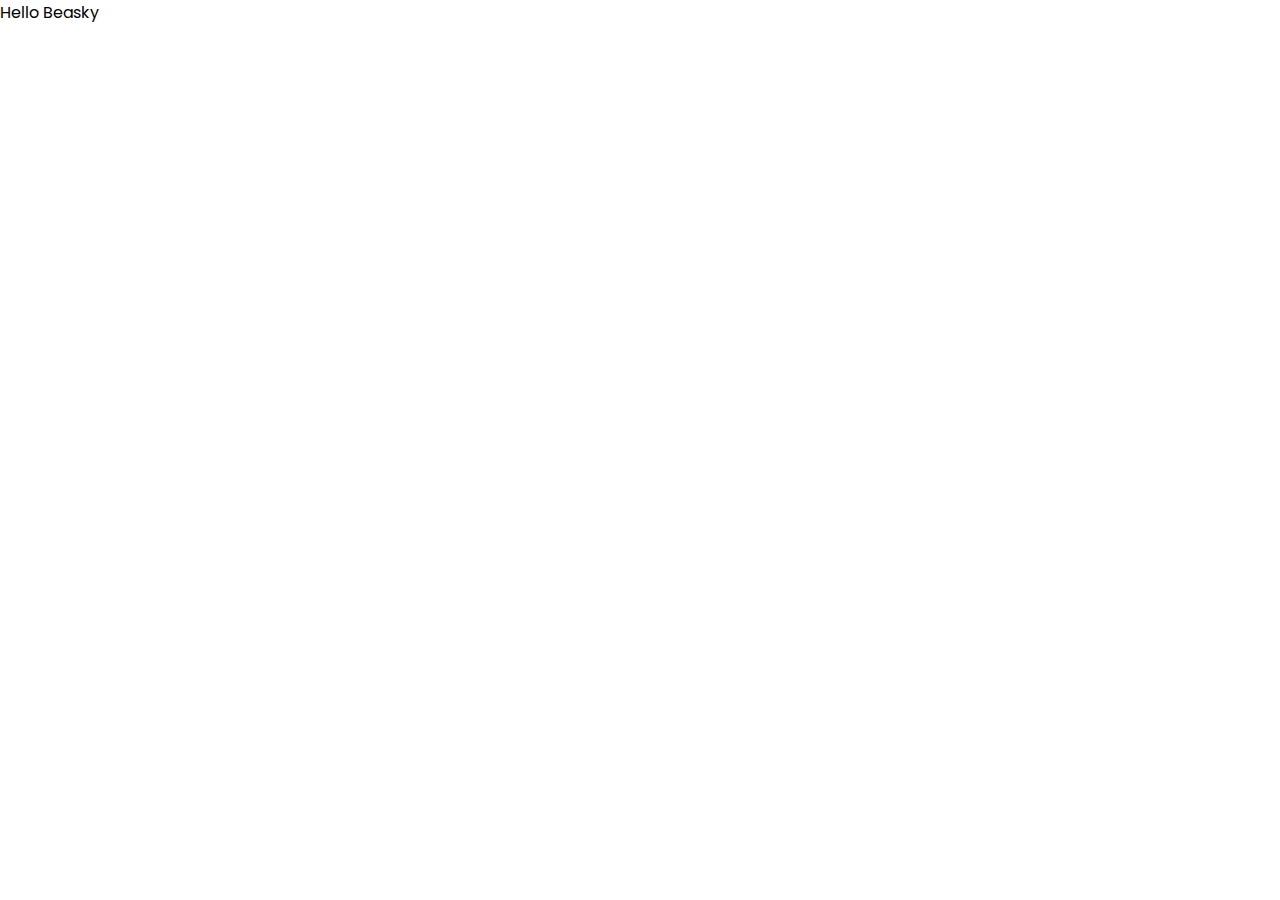
==== 2/index.html @ c23c08b9 "quiz-app" ====
<!DOCTYPE html>
<html lang="en">
<head>
  <meta charset="UTF-8">
  <meta http-equiv="X-UA-Compatible" content="IE=edge">
  <meta name="viewport" content="width=device-width, initial-scale=1.0">
  <link rel="stylesheet" href="style.css">
  <title>Quiz App</title>
</head>
<body>
  Hello Beasky
  <script src="script.js"></script>
</body>
</html>
---- 2/style.css ----
@import url('https://fonts.googleapis.com/css2?family=Poppins:wght@100;200;300;400;500;600;700;800;900&family=Source+Sans+Pro:ital,wght@0,400;0,900;1,200;1,400;1,600&display=swap');

* {
  box-sizing: border-box;
}

body {
  font-family: "Poppins", sans-serif;
  margin: 0;
}
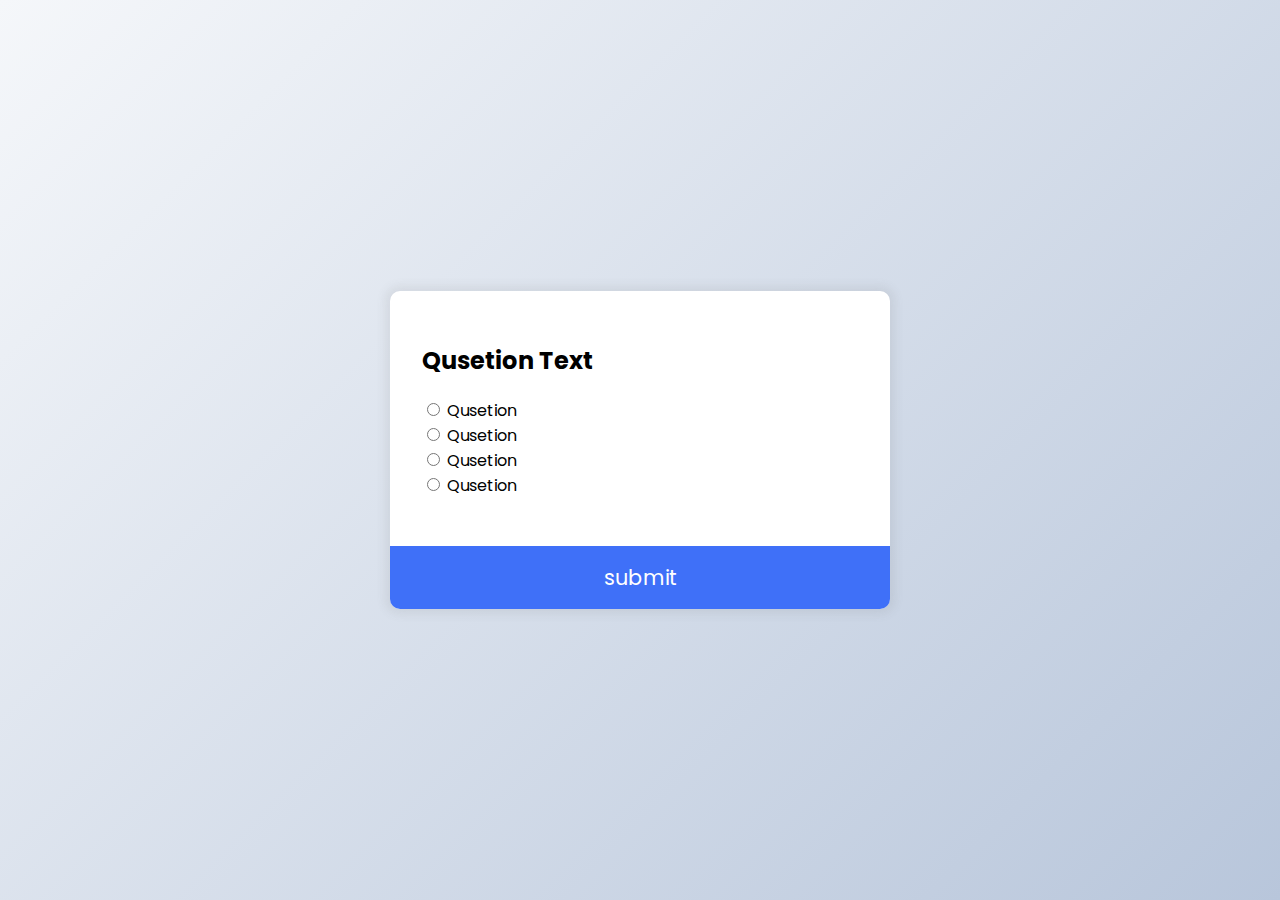
==== commit 7c2773c7: "quiz-app" ====
--- a/2/index.html
+++ b/2/index.html
@@ -1,14 +1,39 @@
 <!DOCTYPE html>
 <html lang="en">
-<head>
-  <meta charset="UTF-8">
-  <meta http-equiv="X-UA-Compatible" content="IE=edge">
-  <meta name="viewport" content="width=device-width, initial-scale=1.0">
-  <link rel="stylesheet" href="style.css">
-  <title>Quiz App</title>
-</head>
-<body>
-  Hello Beasky
-  <script src="script.js"></script>
-</body>
-</html>+  <head>
+    <meta charset="UTF-8" />
+    <meta http-equiv="X-UA-Compatible" content="IE=edge" />
+    <meta name="viewport" content="width=device-width, initial-scale=1.0" />
+    <link rel="stylesheet" href="style.css" />
+    <title>Document</title>
+  </head>
+  <body>
+    <div class="wrapper">
+      <div class="quiz-container">
+        <div class="quiz-header">
+        <h2>Qusetion Text</h2>
+        <ul>
+          <li>
+            <input type="radio" id="a" name="'answer" />
+            <label for="">Qusetion</label>
+          </li>
+          <li>
+            <input type="radio" id="b" name="'answer" />
+            <label for="">Qusetion</label>
+          </li>
+          <li>
+            <input type="radio" id="c" name="'answer" />
+            <label for="">Qusetion</label>
+          </li>
+          <li>
+            <input type="radio" id="d" name="'answer" />
+            <label for="">Qusetion</label>
+          </li>
+        </ul>
+      </div>
+      <button>submit</button>
+      </div>
+    </div>
+    <script src="script.js"></script>
+  </body>
+</html>
--- a/2/style.css
+++ b/2/style.css
@@ -1,4 +1,4 @@
-@import url('https://fonts.googleapis.com/css2?family=Poppins:wght@100;200;300;400;500;600;700;800;900&family=Source+Sans+Pro:ital,wght@0,400;0,900;1,200;1,400;1,600&display=swap');
+@import url("https://fonts.googleapis.com/css2?family=Poppins:wght@100;200;300;400;500;600;700;800;900&family=Source+Sans+Pro:ital,wght@0,400;0,900;1,200;1,400;1,600&display=swap");
 
 * {
   box-sizing: border-box;
@@ -7,4 +7,43 @@
 body {
   font-family: "Poppins", sans-serif;
   margin: 0;
+  background-color: #b8c6db;
+  background-image: linear-gradient(315deg, #b8c6db, #f5f7fa 100%);
+  min-height: 100vh;
+}
+
+.wrapper {
+  display: flex;
+  justify-content: center;
+  align-items: center;
+  min-height: 100vh;
+}
+
+.quiz-container {
+  background-color: #fff;
+  width: 500px;
+  border-radius: 10px;
+  box-shadow: 0 0 10px 5px rgba(100, 100, 100, 0.1);
+}
+
+.quiz-header {
+  padding: 2rem;
+}
+
+ul {
+  list-style: none;
+  padding: 0;
+}
+
+button {
+  background-color: #3f70f8;
+  display: block;
+  width: 100%;
+  color: #fff;
+  padding: 2rem;
+  font-family: inherit;
+  border: none;
+  font-size: 1.3rem;
+  padding: 1rem;
+  border-radius: 0 0 10px 10px;
 }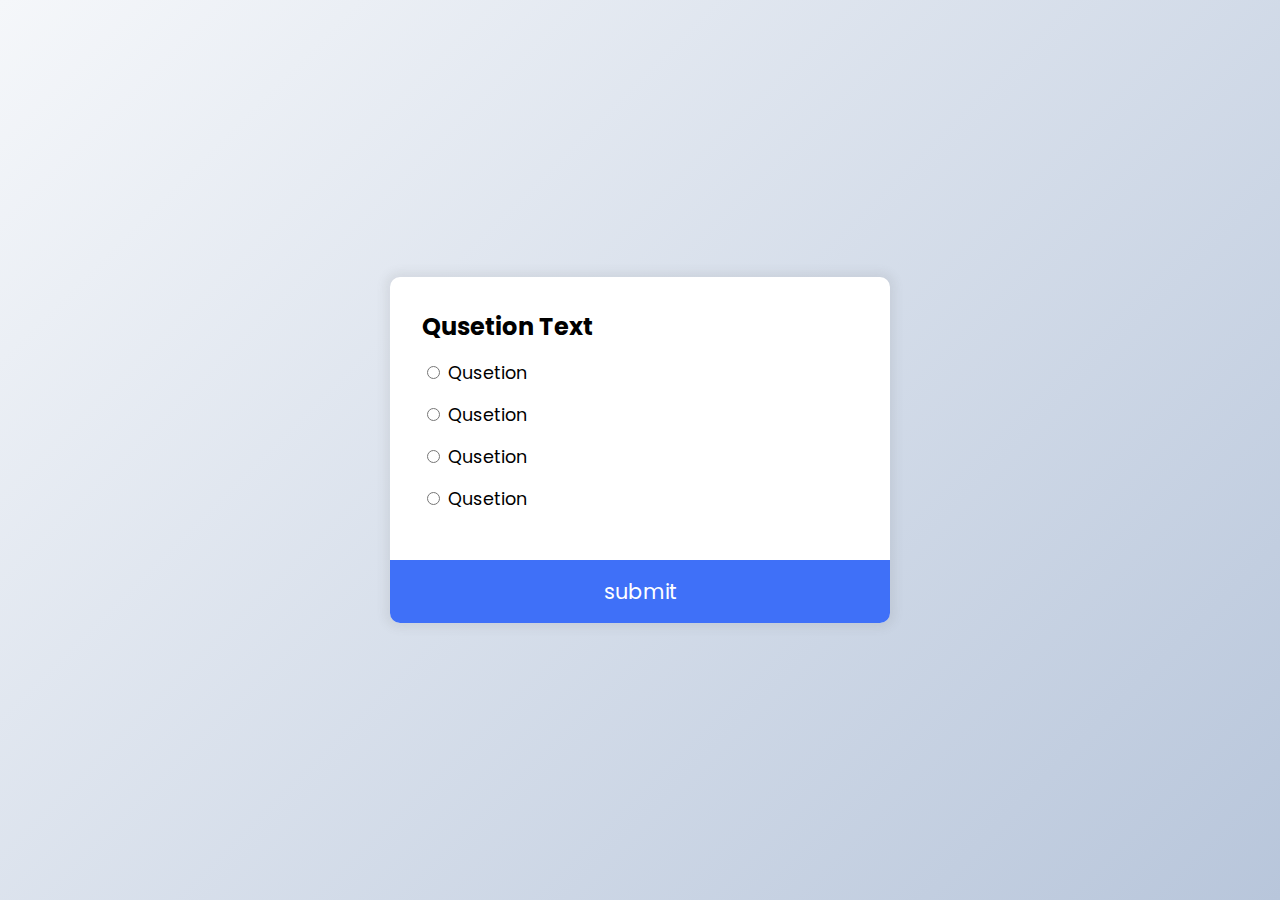
==== commit 8863cfdc: "quiz-app" ====
--- a/2/index.html
+++ b/2/index.html
@@ -15,19 +15,19 @@
         <ul>
           <li>
             <input type="radio" id="a" name="'answer" />
-            <label for="">Qusetion</label>
+            <label for="a">Qusetion</label>
           </li>
           <li>
             <input type="radio" id="b" name="'answer" />
-            <label for="">Qusetion</label>
+            <label for="b">Qusetion</label>
           </li>
           <li>
             <input type="radio" id="c" name="'answer" />
-            <label for="">Qusetion</label>
+            <label for="c">Qusetion</label>
           </li>
           <li>
             <input type="radio" id="d" name="'answer" />
-            <label for="">Qusetion</label>
+            <label for="d">Qusetion</label>
           </li>
         </ul>
       </div>
--- a/2/style.css
+++ b/2/style.css
@@ -10,6 +10,10 @@
   background-color: #b8c6db;
   background-image: linear-gradient(315deg, #b8c6db, #f5f7fa 100%);
   min-height: 100vh;
+}
+
+h2 {
+  margin: 0;
 }
 
 .wrapper {
@@ -35,6 +39,11 @@
   padding: 0;
 }
 
+ul li {
+  font-size: 1.1rem;
+  margin: 1rem 0;
+}
+
 button {
   background-color: #3f70f8;
   display: block;
@@ -46,4 +55,9 @@
   font-size: 1.3rem;
   padding: 1rem;
   border-radius: 0 0 10px 10px;
+}
+
+button:hover {
+  background-color: #2647a1;
+  cursor: pointer;
 }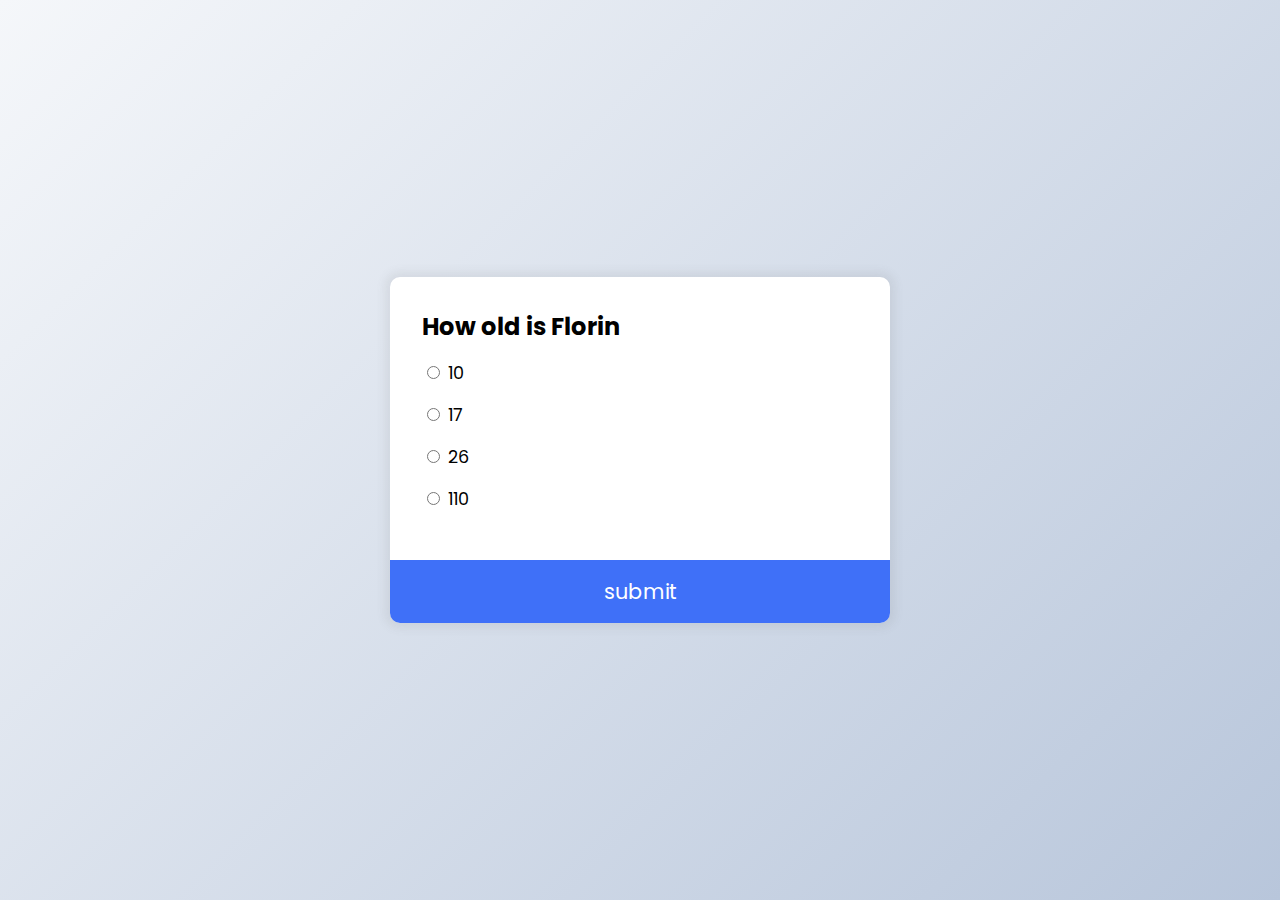
==== commit 4f76b397: "quiz app" ====
--- a/2/index.html
+++ b/2/index.html
@@ -11,27 +11,27 @@
     <div class="wrapper">
       <div class="quiz-container">
         <div class="quiz-header">
-        <h2>Qusetion Text</h2>
+        <h2 id="question">Qusetion Text</h2>
         <ul>
           <li>
             <input type="radio" id="a" name="'answer" />
-            <label for="a">Qusetion</label>
+            <label id="a_text" for="a">Qusetion</label>
           </li>
           <li>
             <input type="radio" id="b" name="'answer" />
-            <label for="b">Qusetion</label>
+            <label id="b_text" for="b">Qusetion</label>
           </li>
           <li>
             <input type="radio" id="c" name="'answer" />
-            <label for="c">Qusetion</label>
+            <label id="c_text" for="c">Qusetion</label>
           </li>
           <li>
             <input type="radio" id="d" name="'answer" />
-            <label for="d">Qusetion</label>
+            <label id="d_text" for="d">Qusetion</label>
           </li>
         </ul>
       </div>
-      <button>submit</button>
+      <button id="submit">submit</button>
       </div>
     </div>
     <script src="script.js"></script>
--- a/2/style.css
+++ b/2/style.css
@@ -44,6 +44,10 @@
   margin: 1rem 0;
 }
 
+ul li label {
+  cursor: pointer;
+}
+
 button {
   background-color: #3f70f8;
   display: block;
